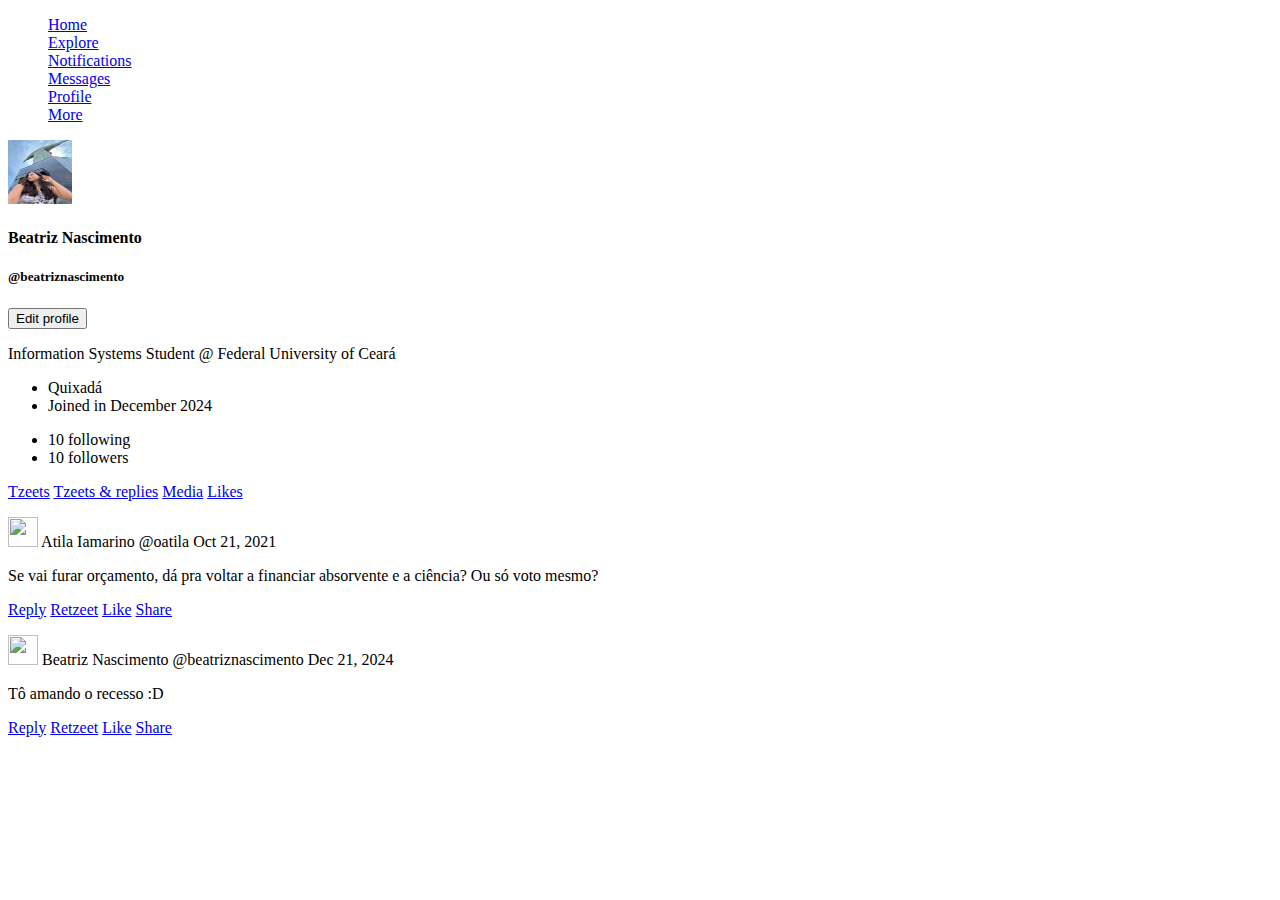
==== LE01/index.html @ 1d6e050a "Parte 1 - Tzeeter" ====
<!DOCTYPE html>
<html lang="en">
<head>
    <meta charset="UTF-8">
    <meta name="viewport" content="width=device-width, initial-scale=1.0">
    <title>Tzeeter</title>
    <link rel="stylesheet" href="css/style.css">
</head>
<body>

    <ul style="list-style-type:none;">
        <li><a href="/">Home</a></li>
        <li><a href="/">Explore</a></li>
        <li><a href="/">Notifications</a></li>
        <li><a href="/">Messages</a></li>
        <li><a href="/">Profile</a></li>
        <li><a href="/">More</a></li>
    </ul>
    
    <img src="img/profile.jpg" alt="Beatriz Nascimento"  width="64" height="64">
    <h4>Beatriz Nascimento</h4>
    <h5>@beatriznascimento</h5>

    <button>Edit profile</button> 
    <p>Information Systems Student @ Federal University of Ceará</p>

    <ul>
        <li>Quixadá</li>
        <li>Joined in December 2024</li>
    </ul>
    <ul>
        <li>10 following</li>
        <li>10 followers</li>
    </ul>
    
    <a href="/">Tzeets</a>
    <a href="/">Tzeets & replies</a>
    <a href="/">Media</a>
    <a href="/">Likes</a> 

    <article>
        <p>
          <img src="/" width="30" height="30"> 
          Atila Iamarino @oatila Oct 21, 2021
        </p>
        <p>
          Se vai furar orçamento, dá pra voltar a 
          financiar absorvente e a ciência? Ou só voto mesmo?
        </p>
        <p>
          <a href="/">Reply</a>
          <a href="/">Retzeet</a>
          <a href="/">Like</a>
          <a href="/">Share</a>
        </p>
      </article>
      
      <article>
        <p>
          <img src="/img/profile.jpg" width="30" height="30"> 
          Beatriz Nascimento @beatriznascimento Dec 21, 2024
        </p>
        <p>
          Tô amando o recesso :D
        </p>
        <p>
          <a href="/">Reply</a>
          <a href="/">Retzeet</a>
          <a href="/">Like</a>
          <a href="/">Share</a>
        </p>
      </article>
      


</body>
</html>
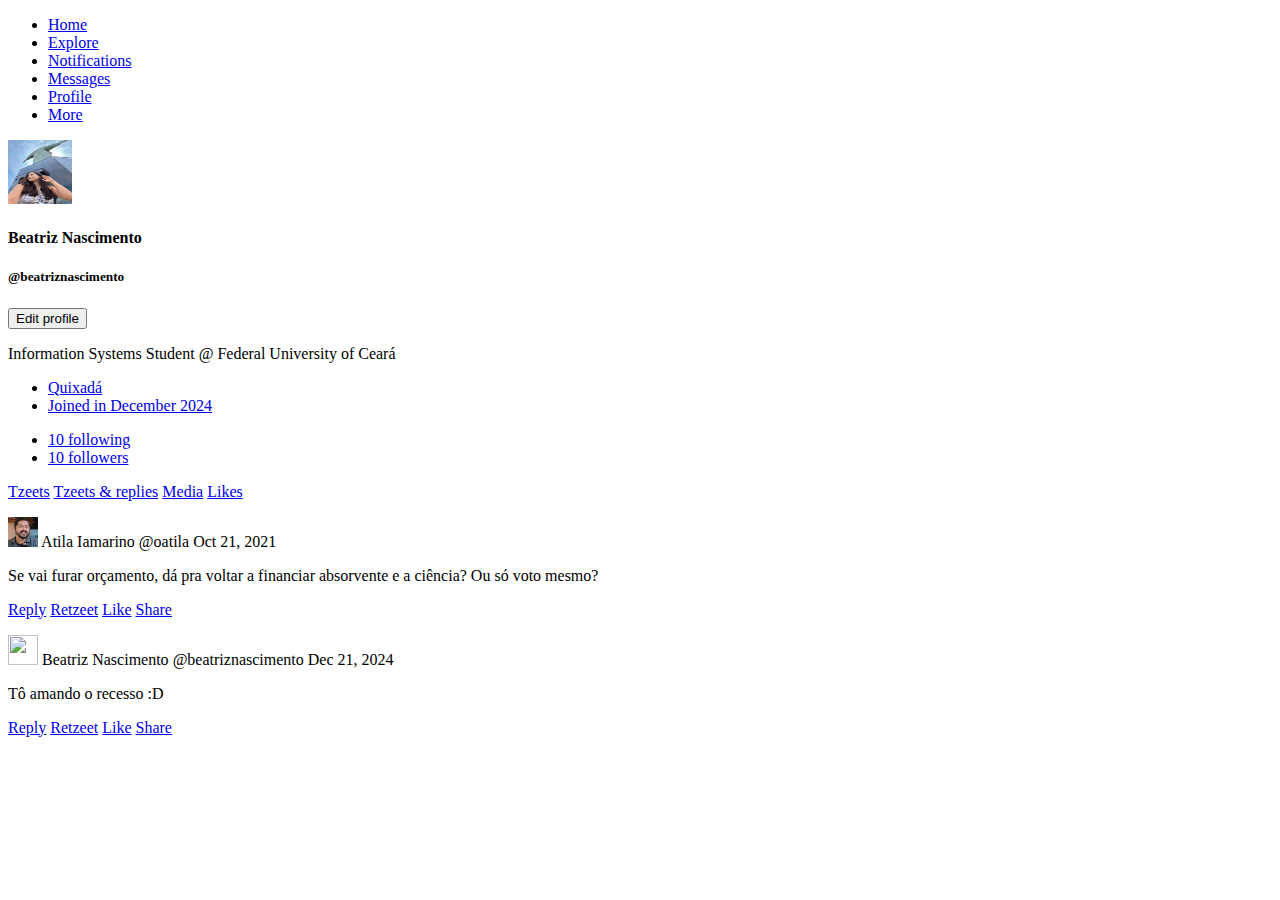
==== commit 861d56c2: "Parte 1 - criando a página HTML" ====
--- a/LE01/index.html
+++ b/LE01/index.html
@@ -8,67 +8,85 @@
 </head>
 <body>
 
-    <ul style="list-style-type:none;">
+    <ul class="navegacao">
         <li><a href="/">Home</a></li>
         <li><a href="/">Explore</a></li>
         <li><a href="/">Notifications</a></li>
         <li><a href="/">Messages</a></li>
         <li><a href="/">Profile</a></li>
         <li><a href="/">More</a></li>
-    </ul>
+    </ul>   
+
+    <img src="img/profile.jpg" alt="Beatriz Nascimento"  width="64" height="64">
     
-    <img src="img/profile.jpg" alt="Beatriz Nascimento"  width="64" height="64">
     <h4>Beatriz Nascimento</h4>
     <h5>@beatriznascimento</h5>
 
     <button>Edit profile</button> 
-    <p>Information Systems Student @ Federal University of Ceará</p>
+    <p class="bio">Information Systems Student @ Federal University of Ceará</p>
 
-    <ul>
-        <li>Quixadá</li>
-        <li>Joined in December 2024</li>
+    <ul class="infos">
+        <li>
+            <a href="/">Quixadá</a>
+        </li>
+        <li>
+            <a href="/">Joined in December 2024</a>
+        </li>
     </ul>
-    <ul>
-        <li>10 following</li>
-        <li>10 followers</li>
+
+    <ul class="estatisticas">
+        <li>
+            <a href="/"><span>10</span> following</a></li>
+        <li>
+            <a href="/"><span>10</span> followers</a>
+        </li>
     </ul>
+
     
-    <a href="/">Tzeets</a>
-    <a href="/">Tzeets & replies</a>
-    <a href="/">Media</a>
-    <a href="/">Likes</a> 
+    <div class="pub">
+        <a href="/">Tzeets</a>
+        <a href="/">Tzeets & replies</a>
+        <a href="/">Media</a>
+        <a href="/">Likes</a> 
+    </div>
 
     <article>
-        <p>
-          <img src="/" width="30" height="30"> 
-          Atila Iamarino @oatila Oct 21, 2021
+        <p class="user">
+          <img src="[data-uri]" 
+          width="30" height="30"> 
+          Atila Iamarino <span>@oatila</span><span> Oct 21, 2021</span> 
         </p>
-        <p>
+        <p id="tzeet">
           Se vai furar orçamento, dá pra voltar a 
           financiar absorvente e a ciência? Ou só voto mesmo?
         </p>
-        <p>
-          <a href="/">Reply</a>
-          <a href="/">Retzeet</a>
-          <a href="/">Like</a>
-          <a href="/">Share</a>
-        </p>
+
+        <div class="acoes">
+          <a class="reply" href="/">Reply</a>
+          <a class="retzeet" href="/">Retzeet</a>
+          <a class="like" href="/">Like</a>
+          <a class="share" href="/">Share</a>
+        </div>
+
       </article>
       
       <article>
-        <p>
+        <p class="user">
           <img src="/img/profile.jpg" width="30" height="30"> 
-          Beatriz Nascimento @beatriznascimento Dec 21, 2024
+          Beatriz Nascimento <span>@beatriznascimento</span><span> Dec 21, 2024</span> 
         </p>
-        <p>
+        
+        <p id="tzeet">
           Tô amando o recesso :D
         </p>
-        <p>
-          <a href="/">Reply</a>
-          <a href="/">Retzeet</a>
-          <a href="/">Like</a>
-          <a href="/">Share</a>
-        </p>
+
+        <div class="acoes">
+            <a class="reply" href="/">Reply</a>
+            <a class="retzeet" href="/">Retzeet</a>
+            <a class="like" href="/">Like</a>
+            <a class="share" href="/">Share</a>
+        </div>
+  
       </article>
       
 
